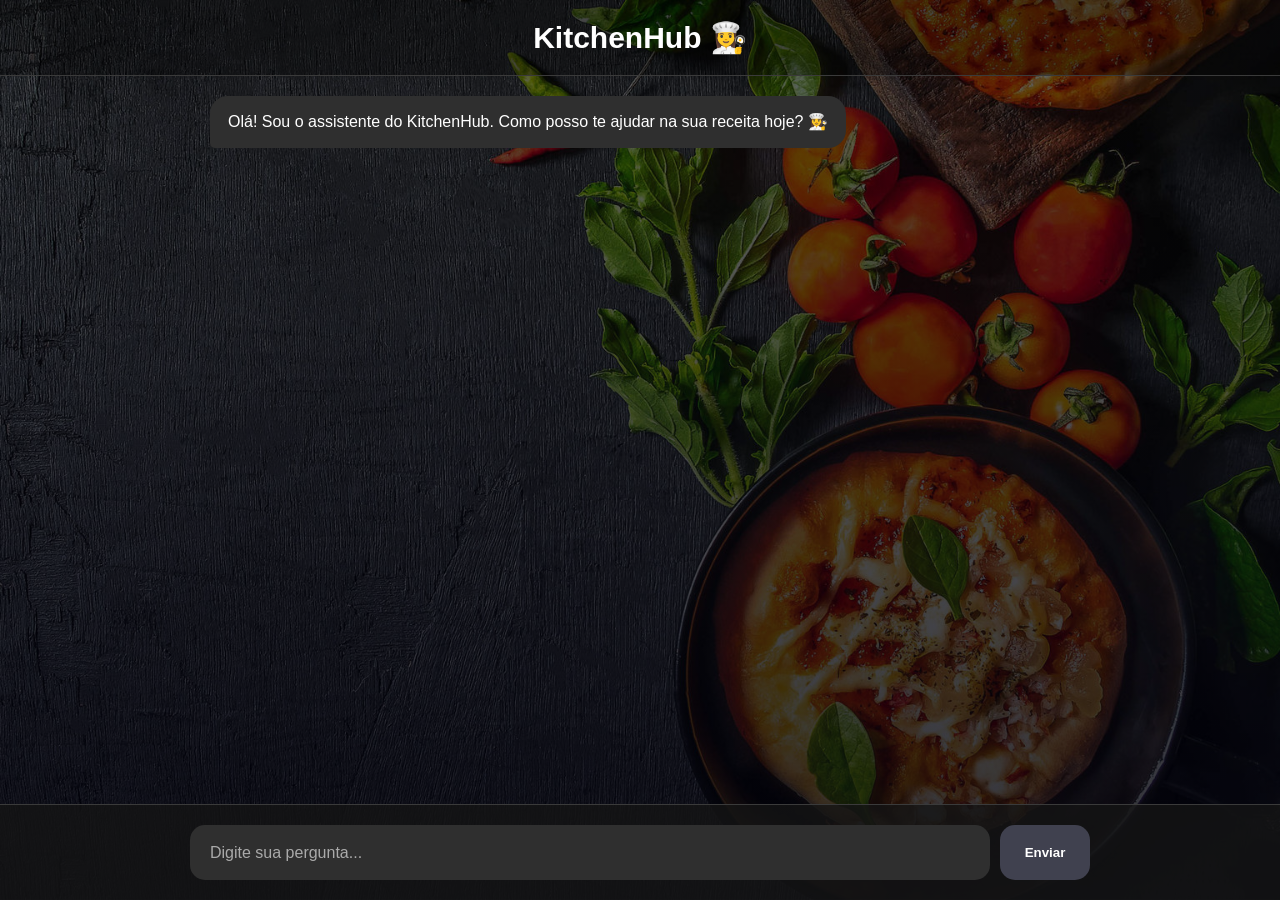
==== templates/iachat.html @ d4c34431 "melhorando prompt novamente e css" ====
<!doctype html>
<html>
  <head>
    <title>Chat de Receitas - KitchenHub</title>
    <link rel="stylesheet" href="/static/css/iachat.css" />
  </head>
  <body>
    <header>
      <h2>KitchenHub 👩‍🍳</h2>
    </header>

    <main>
      <div class="chat-messages" id="chat-messages">
        <div class="mensagem bot">
          Olá! Sou o assistente do KitchenHub. Como posso te ajudar na sua receita hoje? 👩‍🍳
        </div>
      </div>

      <section>
        <input id="msg" class="entrada" placeholder="Digite sua pergunta..." />
        <button class="botao" onclick="enviar()">Enviar</button>
      </section>
    </main>

    <script>
      const chat = document.getElementById("chat-messages");
      const input = document.getElementById("msg");

      // --- Acorda a IA assim que a página entra na tela ---
      window.onload = async function () {
        console.log("Acordando o servidor de IA em segundo plano...");
        try {
          await fetch(
            "https://kitchenhubcom-production.up.railway.app/api/health-ollama",
          );
          console.log("Servidor de IA alertado com sucesso.");
        } catch (e) {
          console.log("Erro ao tentar acordar a IA em segundo plano:", e);
        }
      };

      /* ENTER para enviar */
      input.addEventListener("keypress", function (event) {
        if (event.key === "Enter") {
          enviar();
        }
      });

      function adicionarMensagem(texto, tipo) {
        const msg = document.createElement("div");
        msg.classList.add("mensagem", tipo);
        msg.innerText = texto;
        chat.appendChild(msg);
        chat.scrollTop = chat.scrollHeight;
      }

      async function enviar() {
        const texto = input.value;

        if (texto.trim() === "") {
          return;
        }

        /* 1. Adiciona a mensagem do usuário na tela */
        adicionarMensagem(texto, "usuario");
        input.value = "";

        /* 2. Cria e adiciona a mensagem temporária de carregamento do bot */
        const pensando = document.createElement("div");
        pensando.classList.add("mensagem", "bot");
        pensando.innerText = "🍳 Pensando...";
        chat.appendChild(pensando);
        chat.scrollTop = chat.scrollHeight;

        try {
          /* 3. Faz a requisição para o seu back-end no Railway */
          const res = await fetch(
            "https://kitchenhubcom-production.up.railway.app/api/chat",
            {
              method: "POST",
              headers: {
                "Content-Type": "application/json",
              },
              body: JSON.stringify({
                texto: texto,
              }),
            },
          );

          const data = await res.json();

          /* 4. Trata a resposta substituindo o texto do elemento "pensando" */
          if (data.sucesso) {
            // Substitui as quebras de linha por <br> e os asteriscos ** por <strong>
            let textoFormatado = data.resposta
              .replace(/\n/g, "<br>")
              .replace(/\*\*(.*?)\*\*/g, "<strong>$1</strong>");
            
            pensando.innerHTML = textoFormatado;
          } else {
            pensando.innerText = data.erro;
          }
        } catch (erro) {
          pensando.innerText =
            "Erro ao conectar ao servidor. Tente novamente em instantes!";
          console.log(erro);
        }

        /* 5. Garante que o scroll desça após a resposta chegar */
        chat.scrollTop = chat.scrollHeight;
      }
    </script>
  </body>
</html>
---- static/css/iachat.css ----
* {
  margin: 0;
  padding: 0;
  box-sizing: border-box;
}

body {
  background:
    linear-gradient(rgba(0, 0, 0, 0.6), rgba(0, 0, 10, 0.8)),
    url("/assets/tabua2.jpg");
  background-size: cover;
  background-position: center;
  font-family: Arial, Helvetica, sans-serif;
  height: 100vh;
  display: flex;
  flex-direction: column;
}

/* topo */
header {
  padding: 20px;
  border-bottom: 1px solid #3a3a3a;
  background-color: rgba(0, 0, 0, 0.3); /* Dá um leve destaque ao topo */
}

h2 {
  color: white;
  font-size: 30px;
  text-align: center; /* Centraliza o título para ficar mais harmônico */
}

/* área principal */
main {
  flex: 1;
  display: flex;
  flex-direction: column;
  justify-content: space-between;
  overflow: hidden;
}

/* mensagens */
#chat-messages {
  flex: 1;
  overflow-y: auto;
  width: 100%;
  max-width: 900px;
  margin: 0 auto;
  padding: 20px;
  display: flex;
  flex-direction: column;
  gap: 12px; /* Aumentado de 5px para 12px para as mensagens respirarem melhor */
}

/* mensagem padrão */
.mensagem {
  padding: 14px 18px;
  border-radius: 18px;
  max-width: 75%; /* Ajustado para que mensagens longas não ocupem a tela inteira */
  width: fit-content;
  line-height: 1.5;
  font-size: 16px;
  animation: aparecer 0.2s ease;
}

/* bot */
.bot {
  align-self: flex-start;
  background-color: #2f2f2f;
  color: white;
  border-bottom-left-radius: 5px; /* Detalhe visual de balão de chat */
}

/* usuário */
.usuario {
  align-self: flex-end;
  background-color: #005c4b; /* Mudei para um tom verde/escuro clássico de chat para destacar do bot */
  color: white;
  border-bottom-right-radius: 5px; /* Detalhe visual de balão de chat */
}

/* área input (Corrigido para aplicar o Flexbox direto nos elementos do seu HTML) */
section {
  padding: 20px;
  display: flex;
  justify-content: center;
  border-top: 1px solid #3a3a3a;
  background-color: rgba(20, 20, 20, 0.8); /* Fundo sutil para a área de digitação */
  width: 100%;
}

/* Caixa que segura o input e o botão (Otimizado para a largura máxima do chat) */

input {
  max-width: 800px; /* Alinhado com o tamanho do bloco de chat */
  width: 100%;
  height: 55px;
  border: none;
  outline: none;
  border-radius: 15px;
  background-color: #2f2f2f;
  color: white;
  padding: 0 20px;
  font-size: 16px;
  margin-right: 10px; /* Cria o espaçamento correto entre o input e o botão */
}

input:focus {
  border: 1px solid #5a5a5a; /* Feedback visual quando o usuário clica para digitar */
}

input::placeholder {
  color: #aaaaaa;
}

button {
  width: 90px;
  height: 55px; /* Garante a mesma altura do input */
  border: none;
  border-radius: 15px;
  background-color: #40414f;
  color: white;
  font-weight: bold;
  cursor: pointer;
  transition: 0.2s;
}

button:hover {
  transform: translateY(-2px);
  background-color: #4d4d5c;
}

button:active {
  transform: translateY(0);
}

/* animação */
@keyframes aparecer {
  from {
    opacity: 0;
    transform: translateY(10px);
  }
  to {
    opacity: 1;
    transform: translateY(0);
  }
}
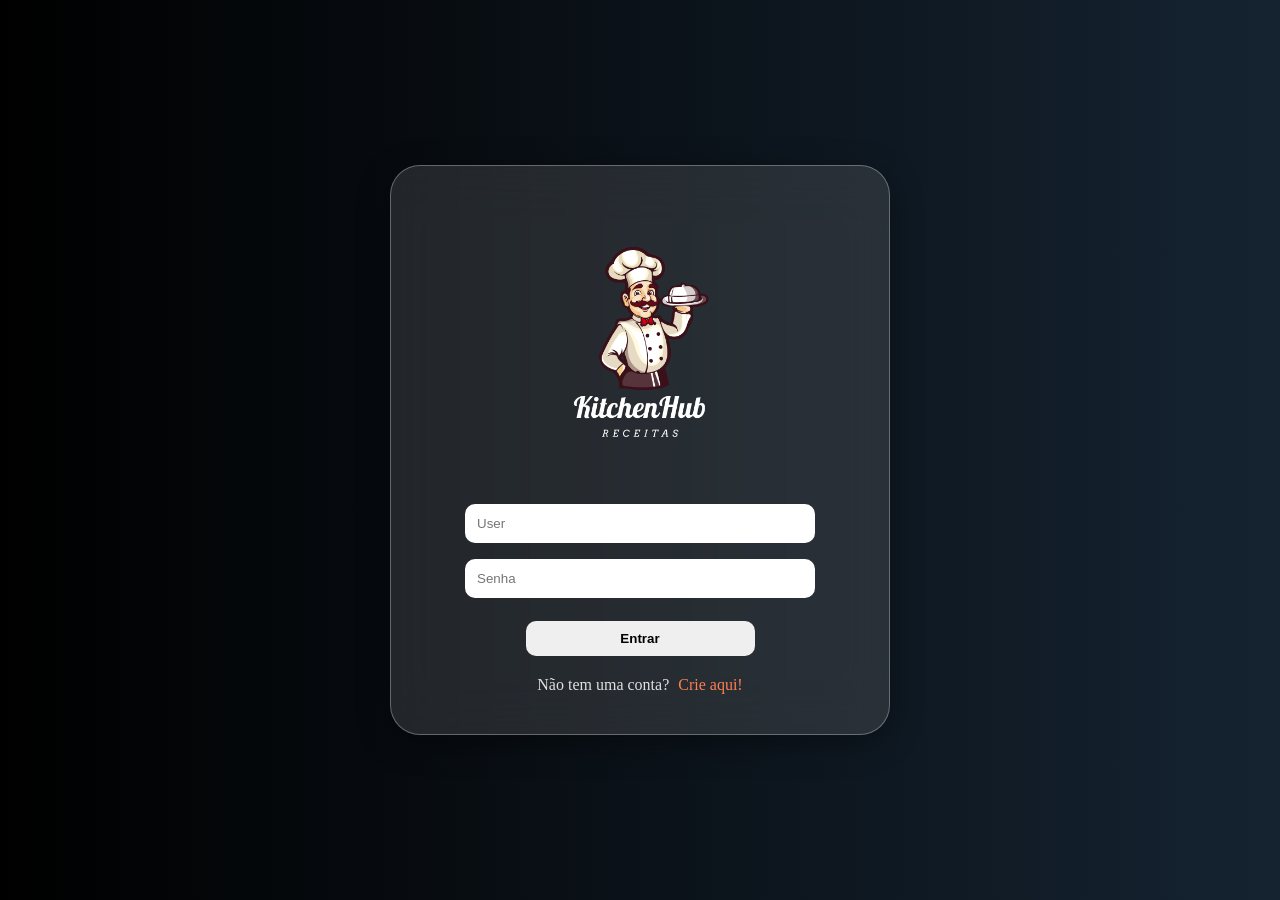
==== commit ddb49292: "melhorias de Iu e ux" ====
--- a/templates/iachat.html
+++ b/templates/iachat.html
@@ -1,18 +1,84 @@
 <!doctype html>
-<html>
+<html lang="pt-br">
   <head>
-    <title>Chat de Receitas - KitchenHub</title>
+    <meta charset="UTF-8" />
+    <meta name="viewport" content="width=device-width, initial-scale=1.0" />
     <link rel="stylesheet" href="/static/css/iachat.css" />
+    <link rel="stylesheet" href="/static/css/toast.css" />
+    <link rel="shortcut icon" href="/assets/logo.png" type="image/x-icon" />
+    <link
+      rel="stylesheet"
+      href="https://cdnjs.cloudflare.com/ajax/libs/font-awesome/6.5.1/css/all.min.css"
+    />
+    <title>KitchenHub - Chef IA</title>
   </head>
   <body>
+    <div id="toast-container" class="toast-container"></div>
+
     <header>
-      <h2>KitchenHub 👩‍🍳</h2>
+      <div class="logo-container">
+        <img
+          src="/assets/logo.png"
+          alt="Logo KitchenHub"
+          style="height: 40px; margin-right: 10px"
+        />
+        <h1
+          class="brand-name"
+          style="
+            color: white;
+            font-size: 24px;
+            display: inline-block;
+            vertical-align: middle;
+          "
+        >
+          KitchenHub
+          <span style="font-size: 16px; color: #ff7f50">(Chef IA)</span>
+        </h1>
+      </div>
+
+      <div
+        class="menu-wrapper"
+        style="position: absolute; right: 20px; top: 20px"
+      >
+        <button
+          class="menu-toggle"
+          id="btn-menu"
+          aria-label="Abrir menu de navegação"
+          style="background: none; width: auto; height: auto"
+        >
+          <i class="fa-solid fa-bars" style="color: white; font-size: 24px"></i>
+        </button>
+
+        <nav class="side-menu" id="menu-lateral" aria-label="Menu Principal">
+          <button class="btn-close" id="btn-fechar" aria-label="Fechar menu">
+            &times;
+          </button>
+          <ul class="nav-links">
+            <li><a href="sessoes.html">Sessões</a></li>
+            <li><a href="login.html">Login</a></li>
+            <li><a href="index.html">Menu Principal</a></li>
+            <li><a href="iachat.html">ChefIA</a></li>
+            <li>
+              <a href="salvos.html"
+                >Livro de Receitas
+                <i class="fa fa-bookmark" aria-hidden="true"></i
+              ></a>
+            </li>
+            <li>
+              <a href="#" onclick="fazerLogout()" style="color: #e74c3c"
+                >Sair <i class="fa-solid fa-right-from-bracket"></i
+              ></a>
+            </li>
+          </ul>
+        </nav>
+      </div>
     </header>
 
     <main>
       <div class="chat-messages" id="chat-messages">
         <div class="mensagem bot">
-          Olá! Sou o assistente do KitchenHub. Como posso te ajudar na sua receita hoje? 👩‍🍳
+          Olá! Sou o assistente do KitchenHub. Como posso te ajudar na sua
+          receita hoje? 👩‍🍳
         </div>
       </div>
 
@@ -22,9 +88,16 @@
       </section>
     </main>
 
+    <script src="/static/js/toast.js"></script>
+    <script src="/static/js/menuhamb.js"></script>
+
     <script>
       const chat = document.getElementById("chat-messages");
       const input = document.getElementById("msg");
+
+      if (!localStorage.getItem("usuario_id")) {
+        window.location.href = "login.html";
+      }
 
       // --- Acorda a IA assim que a página entra na tela ---
       window.onload = async function () {
@@ -91,11 +164,10 @@
 
           /* 4. Trata a resposta substituindo o texto do elemento "pensando" */
           if (data.sucesso) {
-            // Substitui as quebras de linha por <br> e os asteriscos ** por <strong>
             let textoFormatado = data.resposta
               .replace(/\n/g, "<br>")
               .replace(/\*\*(.*?)\*\*/g, "<strong>$1</strong>");
-            
+
             pensando.innerHTML = textoFormatado;
           } else {
             pensando.innerText = data.erro;
@@ -109,6 +181,13 @@
         /* 5. Garante que o scroll desça após a resposta chegar */
         chat.scrollTop = chat.scrollHeight;
       }
+
+      // Função de Fallback caso o script externo exija a função global de logout
+      function fazerLogout() {
+        localStorage.removeItem("usuario_id");
+        localStorage.removeItem("usuario_email");
+        window.location.href = "login.html";
+      }
     </script>
   </body>
-</html>+</html>
--- a/static/css/toast.css
+++ b/static/css/toast.css
@@ -0,0 +1,73 @@
+/* Container que posiciona os alertas no topo direito */
+.toast-container {
+  position: fixed !important;    /* Força a caixinha a flutuar por cima de tudo */
+  top: 20px !important;
+  right: 20px !important;
+  z-index: 999999 !important;   /* Fica acima de qualquer grid, header ou main */
+  display: flex !important;
+  flex-direction: column;
+  gap: 10px;
+  
+  /* ESTAS TRÊS LINHAS VÃO MATAR O BUG DO PULO: */
+  pointer-events: none;          /* Não bloqueia cliques nos elementos de baixo */
+  width: auto !important;        /* O container não assume largura da página */
+  height: auto !important;       /* O container não assume altura da página */
+}
+
+/* Base da caixinha de aviso */
+.toast {
+  background-color: #1c2833;
+  color: #fff;
+  padding: 15px 25px;
+  border-radius: 12px;
+  box-shadow: 0 5px 15px rgba(0, 0, 0, 0.3);
+  font-family: sans-serif;
+  font-size: 0.95rem;
+  font-weight: 500;
+  display: flex;
+  align-items: center;
+  gap: 12px;
+  min-width: 280px;
+  max-width: 400px;
+  
+  /* Permite que o usuário clique no toast se precisar */
+  pointer-events: auto; 
+  
+  /* Animação de entrada */
+  animation: slideIn 0.3s ease forwards;
+  transition: transform 0.3s ease, opacity 0.3s ease;
+}
+
+/* Estilo quando for Sucesso */
+.toast.sucesso {
+  border-left: 5px solid #2ecc71;
+}
+
+/* Estilo quando for Erro/Aviso */
+.toast.erro {
+  border-left: 5px solid #e74c3c;
+}
+
+/* Ícones dentro do toast */
+.toast i {
+  font-size: 1.2rem;
+}
+.toast.sucesso i { color: #2ecc71; }
+.toast.erro i { color: #e74c3c; }
+
+/* Animações CSS */
+@keyframes slideIn {
+  from {
+    transform: translateX(100%);
+    opacity: 0;
+  }
+  to {
+    transform: translateX(0);
+    opacity: 1;
+  }
+}
+
+.toast.saindo {
+  transform: translateX(100%);
+  opacity: 0;
+}
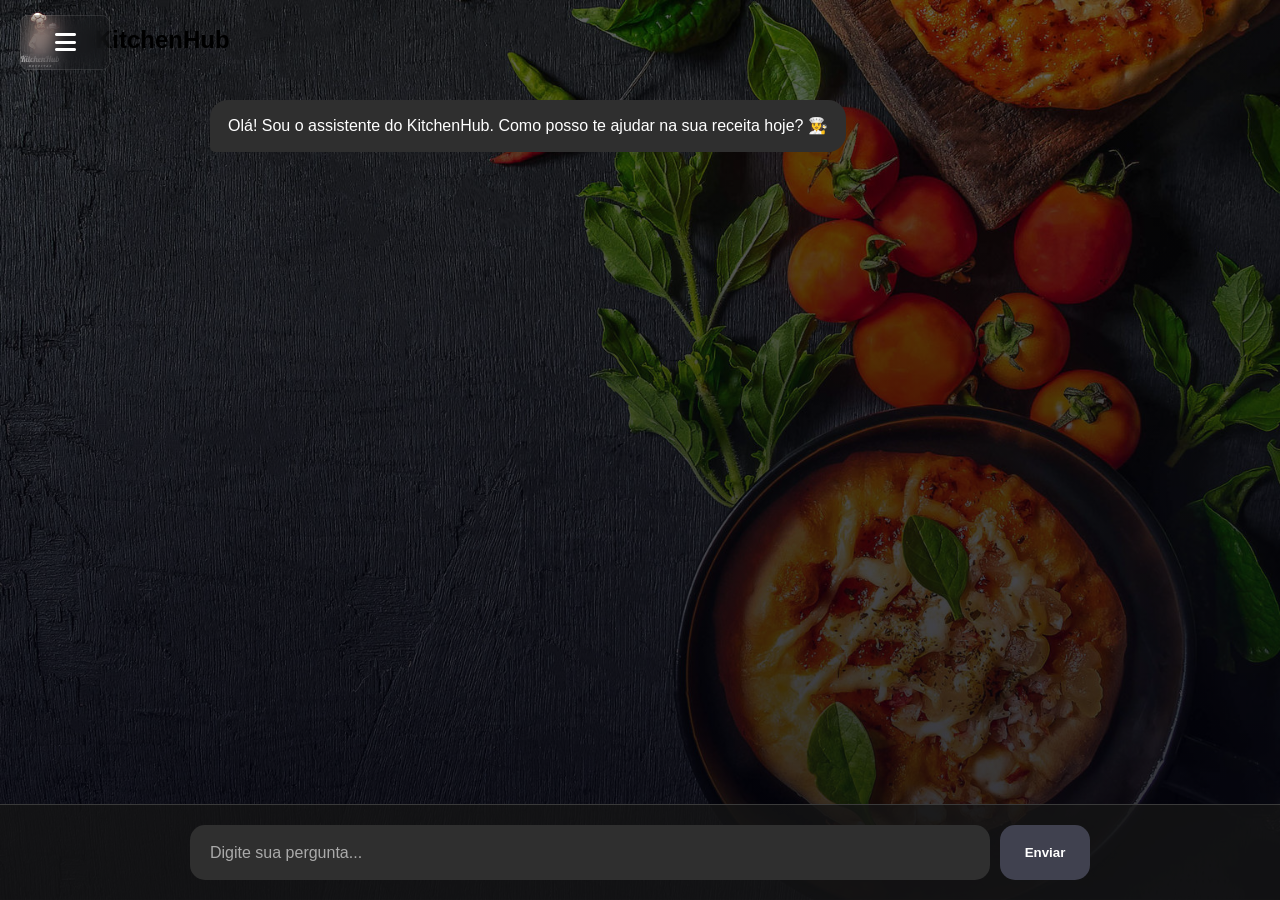
==== commit 473eb3e0: "tentando corrigir a tela" ====
--- a/templates/iachat.html
+++ b/templates/iachat.html
@@ -15,66 +15,52 @@
   <body>
     <div id="toast-container" class="toast-container"></div>
 
-    <header>
-      <div class="logo-container">
-        <img
-          src="/assets/logo.png"
-          alt="Logo KitchenHub"
-          style="height: 40px; margin-right: 10px"
-        />
-        <h1
-          class="brand-name"
-          style="
-            color: white;
-            font-size: 24px;
-            display: inline-block;
-            vertical-align: middle;
-          "
-        >
-          KitchenHub
-          <span style="font-size: 16px; color: #ff7f50">(Chef IA)</span>
-        </h1>
-      </div>
 
-      <div
-        class="menu-wrapper"
-        style="position: absolute; right: 20px; top: 20px"
-      >
-        <button
-          class="menu-toggle"
-          id="btn-menu"
-          aria-label="Abrir menu de navegação"
-          style="background: none; width: auto; height: auto"
-        >
-          <i class="fa-solid fa-bars" style="color: white; font-size: 24px"></i>
-        </button>
-
-        <nav class="side-menu" id="menu-lateral" aria-label="Menu Principal">
-          <button class="btn-close" id="btn-fechar" aria-label="Fechar menu">
-            &times;
-          </button>
-          <ul class="nav-links">
-            <li><a href="sessoes.html">Sessões</a></li>
-            <li><a href="login.html">Login</a></li>
-            <li><a href="index.html">Menu Principal</a></li>
-            <li><a href="iachat.html">ChefIA</a></li>
-            <li>
-              <a href="salvos.html"
-                >Livro de Receitas
-                <i class="fa fa-bookmark" aria-hidden="true"></i
-              ></a>
-            </li>
-            <li>
-              <a href="#" onclick="fazerLogout()" style="color: #e74c3c"
-                >Sair <i class="fa-solid fa-right-from-bracket"></i
-              ></a>
-            </li>
-          </ul>
-        </nav>
-      </div>
-    </header>
 
     <main>
+      <nav id="header" class="main-header">
+        <div class="logo-container">
+          <img src="/assets/logo.png" alt="Logo KitchenHub" />
+          <h1 class="brand-name">
+            KitchenHub<span id="nome-usuario-topo"></span>
+          </h1>
+        </div>
+
+        <div class="menu-wrapper">
+          <button
+            class="menu-toggle"
+            id="btn-menu"
+            aria-label="Abrir menu de navegação"
+          >
+            <i class="fa-solid fa-bars"></i>
+          </button>
+
+          <nav class="side-menu" id="menu-lateral" aria-label="Menu Principal">
+            <button class="btn-close" id="btn-fechar" aria-label="Fechar menu">
+              &times;
+            </button>
+            <ul class="nav-links">
+              <li><a href="sessoes.html">Sessões</a></li>
+              <li><a href="login.html">Login</a></li>
+              <li><a href="index.html">Menu Principal</a></li>
+              <li><a href="iachat.html">ChefIA</a> 
+              </li>
+              <li>
+                <a href="salvos.html"
+                  >Livro de Receitas
+                  <i class="fa fa-bookmark" aria-hidden="true"></i
+                ></a>
+              </li>
+              <li>
+                <a href="#" onclick="fazerLogout()" style="color: #e74c3c"
+                  >Sair <i class="fa-solid fa-right-from-bracket"></i
+                ></a>
+              </li>
+            </ul>
+          </nav>
+        </div>
+      </nav>
+
       <div class="chat-messages" id="chat-messages">
         <div class="mensagem bot">
           Olá! Sou o assistente do KitchenHub. Como posso te ajudar na sua
@@ -95,9 +81,7 @@
       const chat = document.getElementById("chat-messages");
       const input = document.getElementById("msg");
 
-      if (!localStorage.getItem("usuario_id")) {
-        window.location.href = "login.html";
-      }
+      
 
       // --- Acorda a IA assim que a página entra na tela ---
       window.onload = async function () {
@@ -185,7 +169,7 @@
       // Função de Fallback caso o script externo exija a função global de logout
       function fazerLogout() {
         localStorage.removeItem("usuario_id");
-        localStorage.removeItem("usuario_email");
+        localStorage.removeItem("emailUsuarioLogado");
         window.location.href = "login.html";
       }
     </script>
--- a/static/css/iachat.css
+++ b/static/css/iachat.css
@@ -18,9 +18,16 @@
 
 /* topo */
 header {
-  padding: 20px;
-  border-bottom: 1px solid #3a3a3a;
-  background-color: rgba(0, 0, 0, 0.3); /* Dá um leve destaque ao topo */
+ display: flex;
+  width: 100%;
+  gap: 20px;
+  align-items: center;
+}
+
+.logo-container {
+  display: flex;
+  align-items: center;
+  gap: 15px;
 }
 
 h2 {
@@ -86,6 +93,81 @@
   border-top: 1px solid #3a3a3a;
   background-color: rgba(20, 20, 20, 0.8); /* Fundo sutil para a área de digitação */
   width: 100%;
+}
+
+/* --- MENU LATERAL (VIDRO) --- */
+.menu-toggle {
+  position: fixed;
+  top: 15px;
+  left: 20px;
+  z-index: 999;
+  background: var(--glass-bg);
+  backdrop-filter: blur(10px);
+  -webkit-backdrop-filter: blur(10px);
+  border: 1px solid rgba(255, 255, 255, 0.1);
+  color: white;
+  font-size: 24px;
+  padding: 10px;
+  border-radius: 8px;
+  cursor: pointer;
+  transition: var(--transition-default);
+}
+
+.menu-toggle:hover {
+  background: rgba(255, 255, 255, 0.2);
+}
+
+.side-menu {
+  position: fixed;
+  top: 0;
+  left: -320px;
+  width: 300px;
+  height: 100vh;
+  background: rgba(0, 0, 0, 0.4);
+  backdrop-filter: blur(25px);
+  -webkit-backdrop-filter: blur(25px);
+  border-right: 1px solid rgba(255, 255, 255, 0.1);
+  padding: 100px 30px;
+  transition: var(--transition-default);
+  z-index: 1000;
+}
+
+.side-menu.ativo {
+  left: 0;
+}
+
+.btn-close {
+  position: fixed;
+  top: 20px;
+  right: 20px;
+  background: none;
+  border: none;
+  color: white;
+  font-size: 35px;
+  cursor: pointer;
+  line-height: 1;
+}
+
+.nav-links {
+  list-style: none;
+  display: flex;
+  flex-direction: column;
+  gap: 10px;
+}
+
+.nav-links a {
+  display: block;
+  color: white;
+  text-decoration: none;
+  font-size: 1.3rem;
+  padding: 15px;
+  border-radius: 10px;
+  transition: 0.3s;
+}
+
+.nav-links a:hover {
+  background: var(--glass-bg);
+  transform: translateX(10px);
 }
 
 /* Caixa que segura o input e o botão (Otimizado para a largura máxima do chat) */
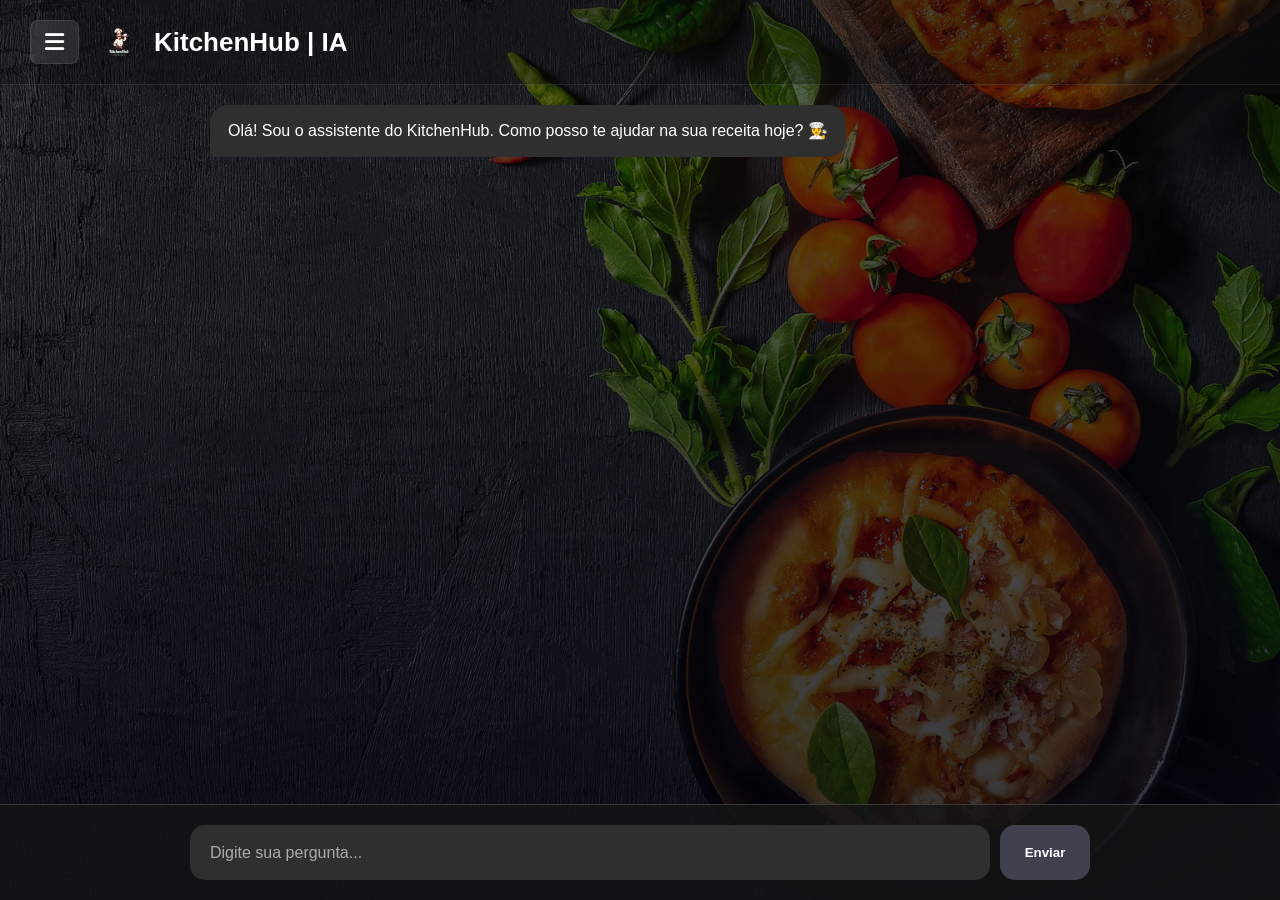
==== commit 1d0608cd: "coocando memória na ia e arrumando tela" ====
--- a/templates/iachat.html
+++ b/templates/iachat.html
@@ -15,64 +15,62 @@
   <body>
     <div id="toast-container" class="toast-container"></div>
 
+    <nav class="side-menu" id="menu-lateral" aria-label="Menu Principal">
+      <button class="btn-close" id="btn-fechar" aria-label="Fechar menu">
+        &times;
+      </button>
+      <ul class="nav-links">
+        <li><a href="sessoes.html">Sessões</a></li>
+        <li><a href="login.html">Login</a></li>
+        <li><a href="index.html">Menu Principal</a></li>
+        <li><a href="iachat.html">ChefIA</a></li>
+        <li>
+          <a href="salvos.html"
+            >Livro de Receitas <i class="fa fa-bookmark" aria-hidden="true"></i
+          ></a>
+        </li>
+        <li>
+          <a href="#" onclick="fazerLogout()" style="color: #e74c3c"
+            >Sair <i class="fa-solid fa-right-from-bracket"></i
+          ></a>
+        </li>
+      </ul>
+    </nav>
 
+    <div class="conteudo-principal">
+      <header id="header" class="main-header">
+        <button
+          class="menu-toggle"
+          id="btn-menu"
+          aria-label="Abrir menu de navegação"
+        >
+          <i class="fa-solid fa-bars"></i>
+        </button>
 
-    <main>
-      <nav id="header" class="main-header">
         <div class="logo-container">
           <img src="/assets/logo.png" alt="Logo KitchenHub" />
-          <h1 class="brand-name">
-            KitchenHub<span id="nome-usuario-topo"></span>
-          </h1>
+          <h1 class="brand-name">KitchenHub | IA</h1>
+        </div>
+      </header>
+
+      <main>
+        <div class="chat-messages" id="chat-messages">
+          <div class="mensagem bot">
+            Olá! Sou o assistente do KitchenHub. Como posso te ajudar na sua
+            receita hoje? 👩‍🍳
+          </div>
         </div>
 
-        <div class="menu-wrapper">
-          <button
-            class="menu-toggle"
-            id="btn-menu"
-            aria-label="Abrir menu de navegação"
-          >
-            <i class="fa-solid fa-bars"></i>
-          </button>
-
-          <nav class="side-menu" id="menu-lateral" aria-label="Menu Principal">
-            <button class="btn-close" id="btn-fechar" aria-label="Fechar menu">
-              &times;
-            </button>
-            <ul class="nav-links">
-              <li><a href="sessoes.html">Sessões</a></li>
-              <li><a href="login.html">Login</a></li>
-              <li><a href="index.html">Menu Principal</a></li>
-              <li><a href="iachat.html">ChefIA</a> 
-              </li>
-              <li>
-                <a href="salvos.html"
-                  >Livro de Receitas
-                  <i class="fa fa-bookmark" aria-hidden="true"></i
-                ></a>
-              </li>
-              <li>
-                <a href="#" onclick="fazerLogout()" style="color: #e74c3c"
-                  >Sair <i class="fa-solid fa-right-from-bracket"></i
-                ></a>
-              </li>
-            </ul>
-          </nav>
-        </div>
-      </nav>
-
-      <div class="chat-messages" id="chat-messages">
-        <div class="mensagem bot">
-          Olá! Sou o assistente do KitchenHub. Como posso te ajudar na sua
-          receita hoje? 👩‍🍳
-        </div>
-      </div>
-
-      <section>
-        <input id="msg" class="entrada" placeholder="Digite sua pergunta..." />
-        <button class="botao" onclick="enviar()">Enviar</button>
-      </section>
-    </main>
+        <section>
+          <input
+            id="msg"
+            class="entrada"
+            placeholder="Digite sua pergunta..."
+          />
+          <button class="botao" onclick="enviar()">Enviar</button>
+        </section>
+      </main>
+    </div>
 
     <script src="/static/js/toast.js"></script>
     <script src="/static/js/menuhamb.js"></script>
@@ -81,9 +79,6 @@
       const chat = document.getElementById("chat-messages");
       const input = document.getElementById("msg");
 
-      
-
-      // --- Acorda a IA assim que a página entra na tela ---
       window.onload = async function () {
         console.log("Acordando o servidor de IA em segundo plano...");
         try {
@@ -96,7 +91,6 @@
         }
       };
 
-      /* ENTER para enviar */
       input.addEventListener("keypress", function (event) {
         if (event.key === "Enter") {
           enviar();
@@ -113,16 +107,11 @@
 
       async function enviar() {
         const texto = input.value;
+        if (texto.trim() === "") return;
 
-        if (texto.trim() === "") {
-          return;
-        }
-
-        /* 1. Adiciona a mensagem do usuário na tela */
         adicionarMensagem(texto, "usuario");
         input.value = "";
 
-        /* 2. Cria e adiciona a mensagem temporária de carregamento do bot */
         const pensando = document.createElement("div");
         pensando.classList.add("mensagem", "bot");
         pensando.innerText = "🍳 Pensando...";
@@ -130,7 +119,6 @@
         chat.scrollTop = chat.scrollHeight;
 
         try {
-          /* 3. Faz a requisição para o seu back-end no Railway */
           const res = await fetch(
             "https://kitchenhubcom-production.up.railway.app/api/chat",
             {
@@ -140,18 +128,17 @@
               },
               body: JSON.stringify({
                 texto: texto,
+                usuario_id: localStorage.getItem("usuario_id") || "anonimo", // Envia o ID para o Python saber quem é quem!
               }),
             },
           );
 
           const data = await res.json();
 
-          /* 4. Trata a resposta substituindo o texto do elemento "pensando" */
           if (data.sucesso) {
             let textoFormatado = data.resposta
               .replace(/\n/g, "<br>")
               .replace(/\*\*(.*?)\*\*/g, "<strong>$1</strong>");
-
             pensando.innerHTML = textoFormatado;
           } else {
             pensando.innerText = data.erro;
@@ -161,12 +148,9 @@
             "Erro ao conectar ao servidor. Tente novamente em instantes!";
           console.log(erro);
         }
-
-        /* 5. Garante que o scroll desça após a resposta chegar */
         chat.scrollTop = chat.scrollHeight;
       }
 
-      // Função de Fallback caso o script externo exija a função global de logout
       function fazerLogout() {
         localStorage.removeItem("usuario_id");
         localStorage.removeItem("emailUsuarioLogado");
--- a/static/css/iachat.css
+++ b/static/css/iachat.css
@@ -2,6 +2,11 @@
   margin: 0;
   padding: 0;
   box-sizing: border-box;
+}
+
+:root {
+  --glass-bg: rgba(255, 255, 255, 0.1);
+  --transition-default: all 0.3s ease;
 }
 
 body {
@@ -13,15 +18,50 @@
   font-family: Arial, Helvetica, sans-serif;
   height: 100vh;
   display: flex;
-  flex-direction: column;
-}
-
-/* topo */
+  flex-direction: row; /* Mantém a janela preparada para o alinhamento do menu */
+  overflow: hidden;
+}
+
+/* Container do lado direito (toda a área do chat) */
+.conteudo-principal {
+  flex: 1;
+  display: flex;
+  flex-direction: column;
+  height: 100vh;
+  width: 100%;
+}
+
+/* --- TOPO (CORRIGIDO: ALINHAMENTO EM LINHA) --- */
 header {
- display: flex;
-  width: 100%;
-  gap: 20px;
-  align-items: center;
+  display: flex;
+  align-items: center;
+  gap: 20px; /* Cria um espaçamento elegante entre o botão hambúrguer e a logo */
+  width: 100%;
+  padding: 20px 30px;
+  border-bottom: 1px solid rgba(255, 255, 255, 0.1);
+  background-color: rgba(10, 10, 10, 0.3);
+}
+
+/* Mudado de static/fixed para se comportar lado a lado com a logo no flexbox */
+.menu-toggle {
+  display: inline-flex;
+  align-items: center;
+  justify-content: center;
+  background: var(--glass-bg);
+  backdrop-filter: blur(10px);
+  -webkit-backdrop-filter: blur(10px);
+  border: 1px solid rgba(255, 255, 255, 0.1);
+  color: white;
+  font-size: 22px;
+  padding: 10px 14px;
+  border-radius: 8px;
+  cursor: pointer;
+  transition: var(--transition-default);
+  flex-shrink: 0; /* Impede que o botão achate se a tela encolher */
+}
+
+.menu-toggle:hover {
+  background: rgba(255, 255, 255, 0.2);
 }
 
 .logo-container {
@@ -30,13 +70,18 @@
   gap: 15px;
 }
 
-h2 {
-  color: white;
-  font-size: 30px;
-  text-align: center; /* Centraliza o título para ficar mais harmônico */
-}
-
-/* área principal */
+.logo-container img {
+  height: 40px; /* Ajuste o tamanho da sua logo aqui se necessário */
+  width: auto;
+}
+
+.brand-name {
+  color: white;
+  font-size: 26px;
+  font-weight: bold;
+}
+
+/* --- ÁREA PRINCIPAL --- */
 main {
   flex: 1;
   display: flex;
@@ -55,14 +100,14 @@
   padding: 20px;
   display: flex;
   flex-direction: column;
-  gap: 12px; /* Aumentado de 5px para 12px para as mensagens respirarem melhor */
+  gap: 12px;
 }
 
 /* mensagem padrão */
 .mensagem {
   padding: 14px 18px;
   border-radius: 18px;
-  max-width: 75%; /* Ajustado para que mensagens longas não ocupem a tela inteira */
+  max-width: 75%;
   width: fit-content;
   line-height: 1.5;
   font-size: 16px;
@@ -74,106 +119,30 @@
   align-self: flex-start;
   background-color: #2f2f2f;
   color: white;
-  border-bottom-left-radius: 5px; /* Detalhe visual de balão de chat */
+  border-bottom-left-radius: 5px;
 }
 
 /* usuário */
 .usuario {
   align-self: flex-end;
-  background-color: #005c4b; /* Mudei para um tom verde/escuro clássico de chat para destacar do bot */
-  color: white;
-  border-bottom-right-radius: 5px; /* Detalhe visual de balão de chat */
-}
-
-/* área input (Corrigido para aplicar o Flexbox direto nos elementos do seu HTML) */
+  background-color: #005c4b;
+  color: white;
+  border-bottom-right-radius: 5px;
+}
+
+/* área input */
 section {
   padding: 20px;
   display: flex;
   justify-content: center;
+  align-items: center;
   border-top: 1px solid #3a3a3a;
-  background-color: rgba(20, 20, 20, 0.8); /* Fundo sutil para a área de digitação */
-  width: 100%;
-}
-
-/* --- MENU LATERAL (VIDRO) --- */
-.menu-toggle {
-  position: fixed;
-  top: 15px;
-  left: 20px;
-  z-index: 999;
-  background: var(--glass-bg);
-  backdrop-filter: blur(10px);
-  -webkit-backdrop-filter: blur(10px);
-  border: 1px solid rgba(255, 255, 255, 0.1);
-  color: white;
-  font-size: 24px;
-  padding: 10px;
-  border-radius: 8px;
-  cursor: pointer;
-  transition: var(--transition-default);
-}
-
-.menu-toggle:hover {
-  background: rgba(255, 255, 255, 0.2);
-}
-
-.side-menu {
-  position: fixed;
-  top: 0;
-  left: -320px;
-  width: 300px;
-  height: 100vh;
-  background: rgba(0, 0, 0, 0.4);
-  backdrop-filter: blur(25px);
-  -webkit-backdrop-filter: blur(25px);
-  border-right: 1px solid rgba(255, 255, 255, 0.1);
-  padding: 100px 30px;
-  transition: var(--transition-default);
-  z-index: 1000;
-}
-
-.side-menu.ativo {
-  left: 0;
-}
-
-.btn-close {
-  position: fixed;
-  top: 20px;
-  right: 20px;
-  background: none;
-  border: none;
-  color: white;
-  font-size: 35px;
-  cursor: pointer;
-  line-height: 1;
-}
-
-.nav-links {
-  list-style: none;
-  display: flex;
-  flex-direction: column;
-  gap: 10px;
-}
-
-.nav-links a {
-  display: block;
-  color: white;
-  text-decoration: none;
-  font-size: 1.3rem;
-  padding: 15px;
-  border-radius: 10px;
-  transition: 0.3s;
-}
-
-.nav-links a:hover {
-  background: var(--glass-bg);
-  transform: translateX(10px);
-}
-
-/* Caixa que segura o input e o botão (Otimizado para a largura máxima do chat) */
+  background-color: rgba(20, 20, 20, 0.8);
+  width: 100%;
+}
 
 input {
-  max-width: 800px; /* Alinhado com o tamanho do bloco de chat */
+  max-width: 800px;
   width: 100%;
   height: 55px;
   border: none;
@@ -183,20 +152,20 @@
   color: white;
   padding: 0 20px;
   font-size: 16px;
-  margin-right: 10px; /* Cria o espaçamento correto entre o input e o botão */
+  margin-right: 10px;
 }
 
 input:focus {
-  border: 1px solid #5a5a5a; /* Feedback visual quando o usuário clica para digitar */
+  border: 1px solid #5a5a5a;
 }
 
 input::placeholder {
   color: #aaaaaa;
 }
 
-button {
+button.botao {
   width: 90px;
-  height: 55px; /* Garante a mesma altura do input */
+  height: 55px;
   border: none;
   border-radius: 15px;
   background-color: #40414f;
@@ -204,15 +173,71 @@
   font-weight: bold;
   cursor: pointer;
   transition: 0.2s;
-}
-
-button:hover {
+  flex-shrink: 0;
+}
+
+button.botao:hover {
   transform: translateY(-2px);
   background-color: #4d4d5c;
 }
 
-button:active {
+button.botao:active {
   transform: translateY(0);
+}
+
+/* --- MENU LATERAL OCULTO (ABRE DESLIZANDO) --- */
+.side-menu {
+  position: fixed;
+  top: 0;
+  left: -320px; /* Começa escondido para fora da tela na esquerda */
+  width: 300px;
+  height: 100vh;
+  background: rgba(15, 15, 15, 0.85);
+  backdrop-filter: blur(25px);
+  -webkit-backdrop-filter: blur(25px);
+  border-right: 1px solid rgba(255, 255, 255, 0.1);
+  padding: 80px 30px 30px 30px;
+  transition: var(--transition-default);
+  z-index: 1000;
+}
+
+/* Classe controlada pelo menuhamb.js ao clicar no botão */
+.side-menu.ativo {
+  left: 0;
+}
+
+.btn-close {
+  position: absolute;
+  top: 20px;
+  right: 20px;
+  background: none;
+  border: none;
+  color: white;
+  font-size: 30px;
+  cursor: pointer;
+  line-height: 1;
+}
+
+.nav-links {
+  list-style: none;
+  display: flex;
+  flex-direction: column;
+  gap: 10px;
+}
+
+.nav-links a {
+  display: block;
+  color: white;
+  text-decoration: none;
+  font-size: 1.2rem;
+  padding: 15px;
+  border-radius: 10px;
+  transition: 0.3s;
+}
+
+.nav-links a:hover {
+  background: var(--glass-bg);
+  transform: translateX(10px);
 }
 
 /* animação */
@@ -225,4 +250,4 @@
     opacity: 1;
     transform: translateY(0);
   }
-}+}
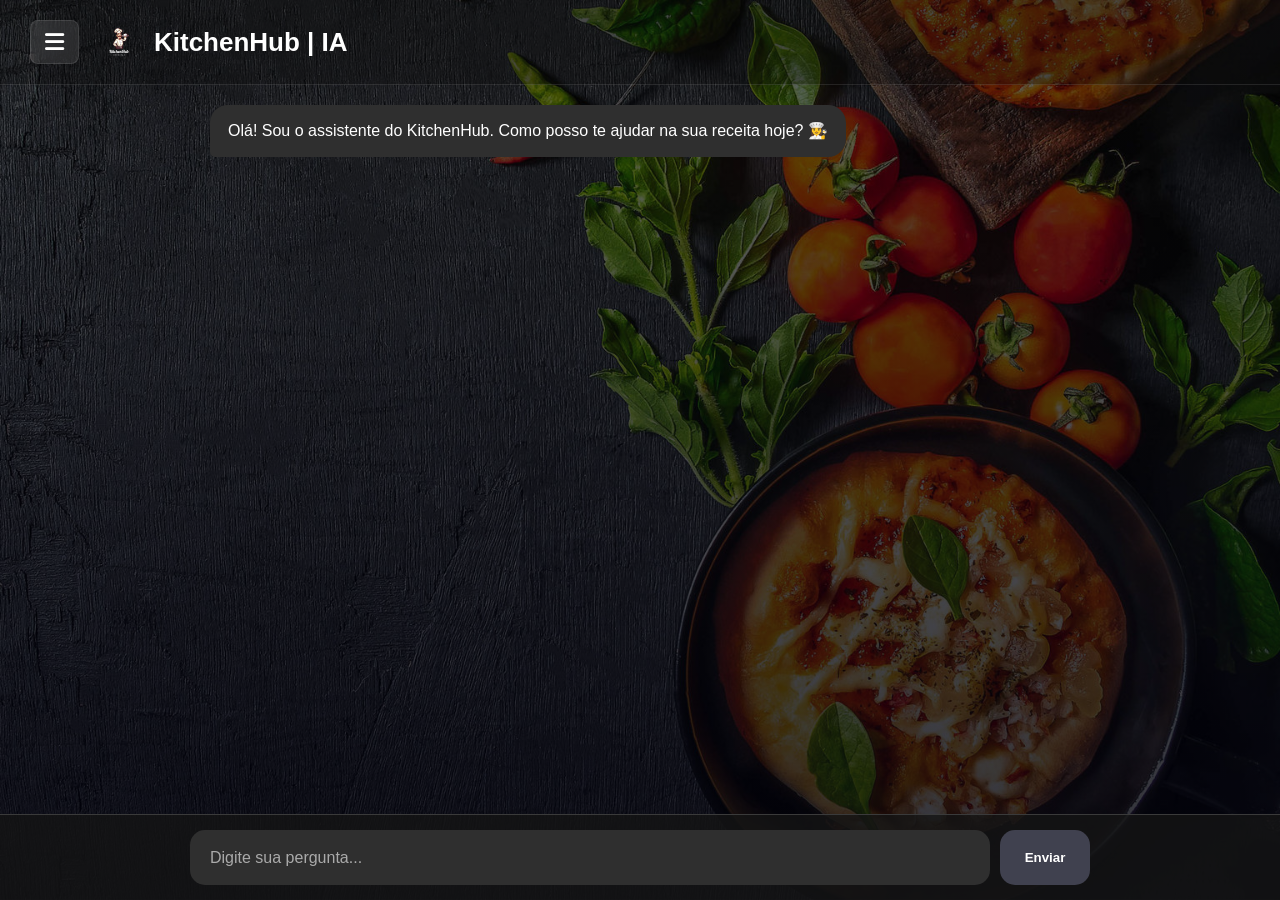
==== commit 3a9c770b: "Correção de responsividade e histótico de conversas do ia chat" ====
--- a/templates/iachat.html
+++ b/templates/iachat.html
@@ -79,15 +79,34 @@
       const chat = document.getElementById("chat-messages");
       const input = document.getElementById("msg");
 
+      // MODIFICAÇÃO EXCLUSIVA: Carrega o histórico salvo no SQLite assim que a tela abre
       window.onload = async function () {
-        console.log("Acordando o servidor de IA em segundo plano...");
+        console.log("Acordando o servidor de IA e buscando histórico...");
+        const usuarioId = localStorage.getItem("usuario_id") || "anonimo";
+
         try {
-          await fetch(
-            "https://kitchenhubcom-production.up.railway.app/api/health-ollama",
+          // 1. Acorda o Ollama em segundo plano
+          await fetch("https://kthub.up.railway.app/api/health-ollama");
+          console.log("Servidor de IA alertado com sucesso.");
+
+          // 2. Faz a chamada GET para a nova rota que criamos no Python
+          const res = await fetch(
+            `https://kthub.up.railway.app/api/chat/historico/${usuarioId}`,
           );
-          console.log("Servidor de IA alertado com sucesso.");
+          const data = await res.json();
+
+          if (data.sucesso && data.mensagens.length > 0) {
+            // Limpa o texto padrão inicial se já existir um histórico real no banco
+            chat.innerHTML = "";
+
+            // Reconstrói as mensagens antigas na interface
+            data.mensagens.forEach((msg) => {
+              const tipoClasse = msg.autor === "user" ? "usuario" : "bot";
+              adicionarMensagem(msg.conteudo, tipoClasse);
+            });
+          }
         } catch (e) {
-          console.log("Erro ao tentar acordar a IA em segundo plano:", e);
+          console.log("Erro ao inicializar dados ou histórico:", e);
         }
       };
 
@@ -97,10 +116,17 @@
         }
       });
 
+      // Melhoria na função: agora ela aceita formatação HTML para o histórico carregado também
       function adicionarMensagem(texto, tipo) {
         const msg = document.createElement("div");
         msg.classList.add("mensagem", tipo);
-        msg.innerText = texto;
+
+        // Formata quebras de linha e negritos de forma idêntica
+        let textoFormatado = texto
+          .replace(/\n/g, "<br>")
+          .replace(/\*\*(.*?)\*\*/g, "<strong>$1</strong>");
+
+        msg.innerHTML = textoFormatado;
         chat.appendChild(msg);
         chat.scrollTop = chat.scrollHeight;
       }
@@ -109,6 +135,7 @@
         const texto = input.value;
         if (texto.trim() === "") return;
 
+        // Adiciona a mensagem do usuário na tela na hora
         adicionarMensagem(texto, "usuario");
         input.value = "";
 
@@ -119,19 +146,16 @@
         chat.scrollTop = chat.scrollHeight;
 
         try {
-          const res = await fetch(
-            "https://kitchenhubcom-production.up.railway.app/api/chat",
-            {
-              method: "POST",
-              headers: {
-                "Content-Type": "application/json",
-              },
-              body: JSON.stringify({
-                texto: texto,
-                usuario_id: localStorage.getItem("usuario_id") || "anonimo", // Envia o ID para o Python saber quem é quem!
-              }),
+          const res = await fetch("https://kthub.up.railway.app/api/chat", {
+            method: "POST",
+            headers: {
+              "Content-Type": "application/json",
             },
-          );
+            body: JSON.stringify({
+              texto: texto,
+              usuario_id: localStorage.getItem("usuario_id") || "anonimo",
+            }),
+          });
 
           const data = await res.json();
 
--- a/static/css/iachat.css
+++ b/static/css/iachat.css
@@ -130,15 +130,16 @@
   border-bottom-right-radius: 5px;
 }
 
-/* área input */
+/* --- ÁREA INPUT CORRIGIDA --- */
 section {
-  padding: 20px;
+  padding: 15px;
   display: flex;
   justify-content: center;
   align-items: center;
   border-top: 1px solid #3a3a3a;
   background-color: rgba(20, 20, 20, 0.8);
   width: 100%;
+  gap: 10px;
 }
 
 input {
@@ -152,7 +153,6 @@
   color: white;
   padding: 0 20px;
   font-size: 16px;
-  margin-right: 10px;
 }
 
 input:focus {
